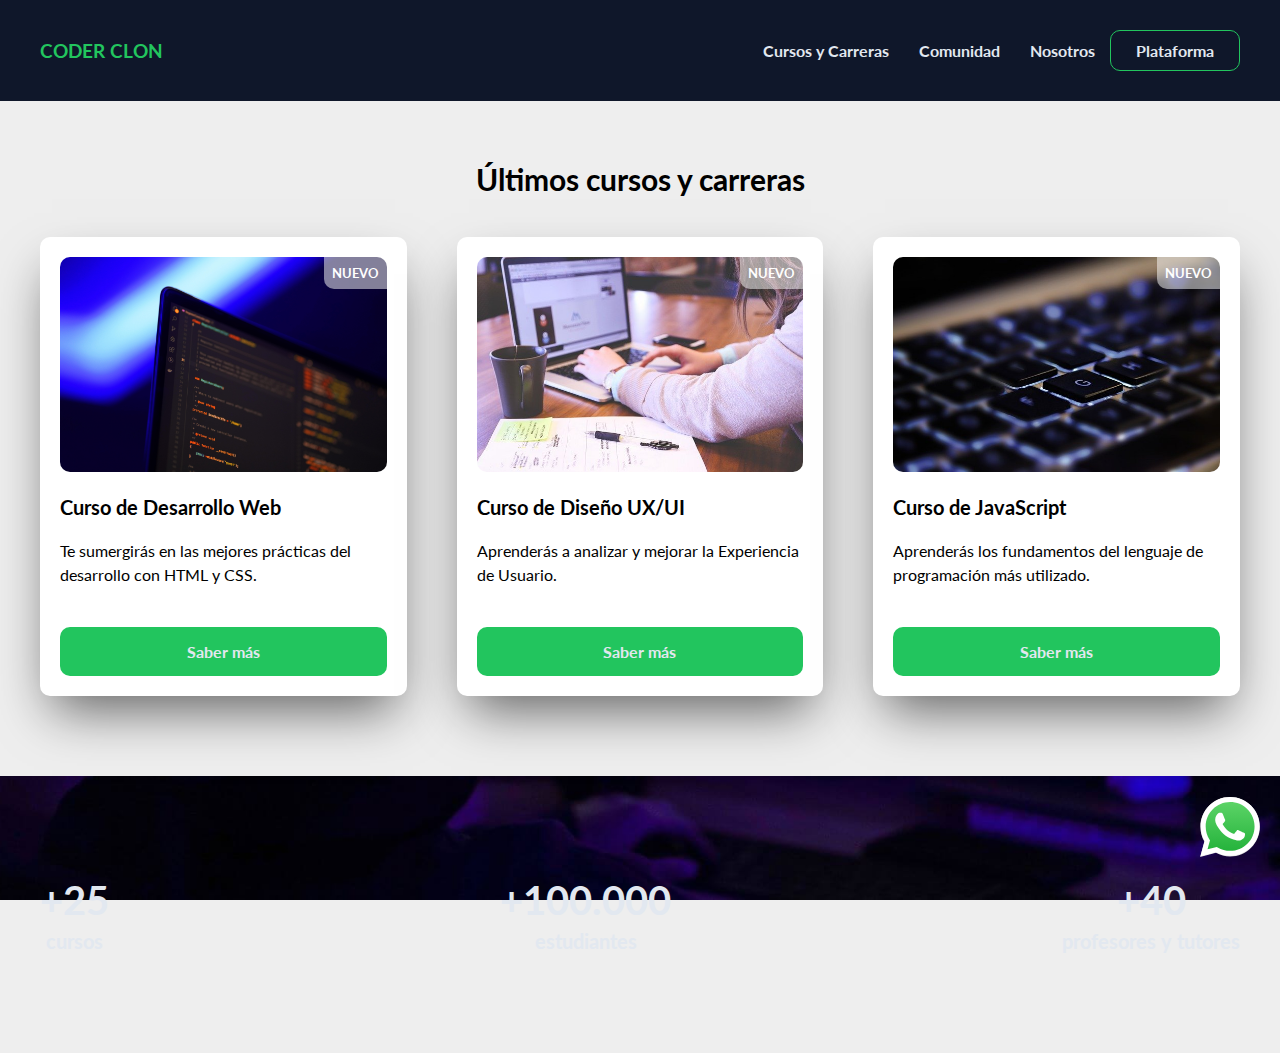
==== index.html @ d00be8e0 "proyecto base" ====
<!DOCTYPE html>
<html lang="en">
  <head>
    <meta charset="UTF-8" />
    <meta name="viewport" content="width=device-width, initial-scale=1.0" />
    <title>Coder Clon</title>
    <link rel="shortcut icon" href="./assets/favicon.ico" type="image/x-icon" />
    <link rel="stylesheet" href="./style.css" />
    <!-- google fonts -->
    <link rel="preconnect" href="https://fonts.googleapis.com" />
    <link rel="preconnect" href="https://fonts.gstatic.com" crossorigin />
    <link href="https://fonts.googleapis.com/css2?family=Lato:wght@400;700&display=swap" rel="stylesheet" />
  </head>
  
  <body>
    <header class="header">
      <div class="header__content">
        <h3>
          <a href="./index.html" class="header__content-title">CODER CLON</a>
        </h3>
        <nav>
          <ul class="header__content-navbar">
            <li><a href="">Cursos y Carreras</a></li>
            <li><a href="">Comunidad</a></li>
            <li><a href="">Nosotros</a></li>
            <li><a href="./pages/platform.html">Plataforma</a></li>
          </ul>
        </nav>
      </div>
    </header>

    <main>
      <section class="courses">
        <h3 class="courses__title">Últimos cursos y carreras</h3>
        <div class="courses__content">
          <!-- tarjeta 1 -->
          <article class="card">
            <div class="card__header">
              <small class="card__header-tag card__header-tag--strong">Nuevo</small>
              <img class="card__header-img" src="./assets/images/web.jpg" alt="Curso de Desarrollo Web" width="325" height="215" />
            </div>
            <h2 class="card__title">Curso de Desarrollo Web</h2>
            <p class="card__description">Te sumergirás en las mejores prácticas del desarrollo con HTML y CSS.</p>
            <a class="card__link" href="">Saber más</a>
          </article>

          <!-- tarjeta 2 -->
          <article class="card">
            <div class="card__header">
              <small class="card__header-tag card__header-tag--strong">Nuevo</small>
              <img class="card__header-img" src="./assets/images/uxiu.jpg" alt="Curso de Diseño UX/UI" width="325" height="215" />
            </div>
            <h2 class="card__title">Curso de Diseño UX/UI</h2>
            <p class="card__description">Aprenderás a analizar y mejorar la Experiencia de Usuario.</p>
            <a class="card__link" href="">Saber más</a>
          </article>

          <!-- tarjeta 3 -->
          <article class="card">
            <div class="card__header">
              <small class="card__header-tag card__header-tag--strong">Nuevo</small>
              <img class="card__header-img" src="./assets/images/js.jpg" alt="Curso de JavaScript" width="325" height="215"" />
            </div>
            <h2 class="card__title">Curso de JavaScript</h2>
            <p class="card__description">Aprenderás los fundamentos del lenguaje de programación más utilizado.</p>
            <a class="card__link" href="">Saber más</a>
          </article>
        </div>
      </section>

      <section class="statistics">
        <div class="statistics__content">
          <h3 class="statistics__content-data">+25 <span>cursos</span></h3>
          <h3 class="statistics__content-data">+100.000 <span>estudiantes</span></h3>
          <h3 class="statistics__content-data">+40 <span>profesores y tutores</span></h3>
        </div>
      </section>
    </main>

    <footer></footer>

    <div class="whatsapp">
      <a href="">
        <img src="./assets/images/whatsapp.svg" alt="Whatsapp" width="60" height="60" />
      </a>
    </div>
  </body>
</html>
---- style.css ----
* {
  margin: 0;
  padding: 0;
  box-sizing: border-box;
}

body {
  background-color: #eee;
  font-family: 'Lato', sans-serif;
}

a {
  text-decoration: none;
}

p {
  line-height: 1.5;
}

ul {
  list-style-type: none;
}

.header {
  position: sticky;
  top: 0;
  background-color: #0f172a;
  padding: 30px 20px;
  z-index: 1;
}

.header__content {
  display: flex;
  justify-content: space-between;
  align-items: center;
  max-width: 1200px;
  margin: 0 auto;
}

.header__content-title {
  color: #22c55e;
}

.header__content-title:hover::after {
  content: 'inicio';
  color: #e2e8f0;
  font-size: 15px;
  margin-left: 5px;
}

.header__content-navbar {
  display: flex;
  align-items: center;
}

.header__content-navbar a {
  margin: 0 15px;
  color: #e2e8f0;
  font-weight: bold;
  transition: color 0.3s;
}

.header__content-navbar a:hover {
  color: #22c55e;
}

.header__content-navbar li {
  transition: transform 0.3s;
}

.header__content-navbar li:last-child {
  border: 1px solid #22c55e;
  border-radius: 10px;
  padding: 10px;
}

.header__content-navbar li:active {
  transform: scale(0.9);
}

.whatsapp {
  position: fixed;
  bottom: 40px;
  right: 20px;
}

/* TARJETAS */
.card {
  background-color: #fff;
  padding: 20px;
  border-radius: 10px;
  box-shadow: 0 25px 50px -12px rgba(0, 0, 0, 60%);
  transition: transform 0.3s;
}

.card:hover {
  transform: translateY(-15px);
}

.card__title {
  font-size: 20px;
  margin-bottom: 20px;
}

.card__description {
  margin-bottom: 40px;
}

.card__link {
  background-color: #22c55e;
  display: inline-block;
  width: 100%;
  padding: 15px 0;
  text-align: center;
  color: #e2e8f0;
  border-radius: 10px;
  cursor: pointer;
  font-weight: bold;
  font-size: 16px;
  transition: background-color 0.3s;
  position: relative;
}

.card__link:hover {
  background-color: #1ca24d;
}

.card__link:hover::after {
  content: '\276F';
  position: absolute;
  right: 20px;
}

.card__header-img {
  width: 100%;
  border-radius: 10px;
  margin-bottom: 20px;
}

.card__header {
  position: relative;
}

.card__header-tag {
  padding: 8px;
  color: #fff;
  background-color: rgba(255, 255, 255, 50%);
  position: absolute;
  right: 0;
  border-bottom-left-radius: 10px;
}

.card__header-tag--strong {
  text-transform: uppercase;
  font-weight: bold;
}

/* CURSOS */
.courses {
  margin-top: 60px;
  padding: 0 20px;
}

.courses__title {
  margin-bottom: 40px;
  text-align: center;
  font-size: 30px;
}

.courses__content {
  display: grid;
  grid-template-columns: repeat(3, 1fr);
  gap: 50px;
  max-width: 1200px;
  margin: 0 auto;
}

/* ESTADISTICAS */
.statistics {
  margin-top: 80px;
  padding: 100px 20px;
  background-image: url('./assets/images/bg.jpg');
  background-repeat: no-repeat;
  background-position: center;
  background-size: cover;
  background-attachment: fixed;
}

.statistics__content {
  color: #e2e8f0;
  display: flex;
  justify-content: space-between;
  max-width: 1200px;
  margin: 0 auto;
}

.statistics__content-data {
  font-size: 40px;
  text-align: center;
}

.statistics__content-data span {
  display: block;
  font-size: 20px;
  margin-top: 5px;
}

/* MOBILE LAST (BP de mayor a menor) */
@media (max-width: 992px) {
  .courses__content {
    grid-template-columns: repeat(2, 1fr);
  }
}

@media (max-width: 768px) {
  .header__content-navbar {
    display: none;
  }
}

@media (max-width: 576px) {
  .courses__content {
    grid-template-columns: 1fr;
  }

  .statistics__content {
    flex-direction: column;
  }

  .statistics__content-data {
    margin: 30px 0;
  }
}
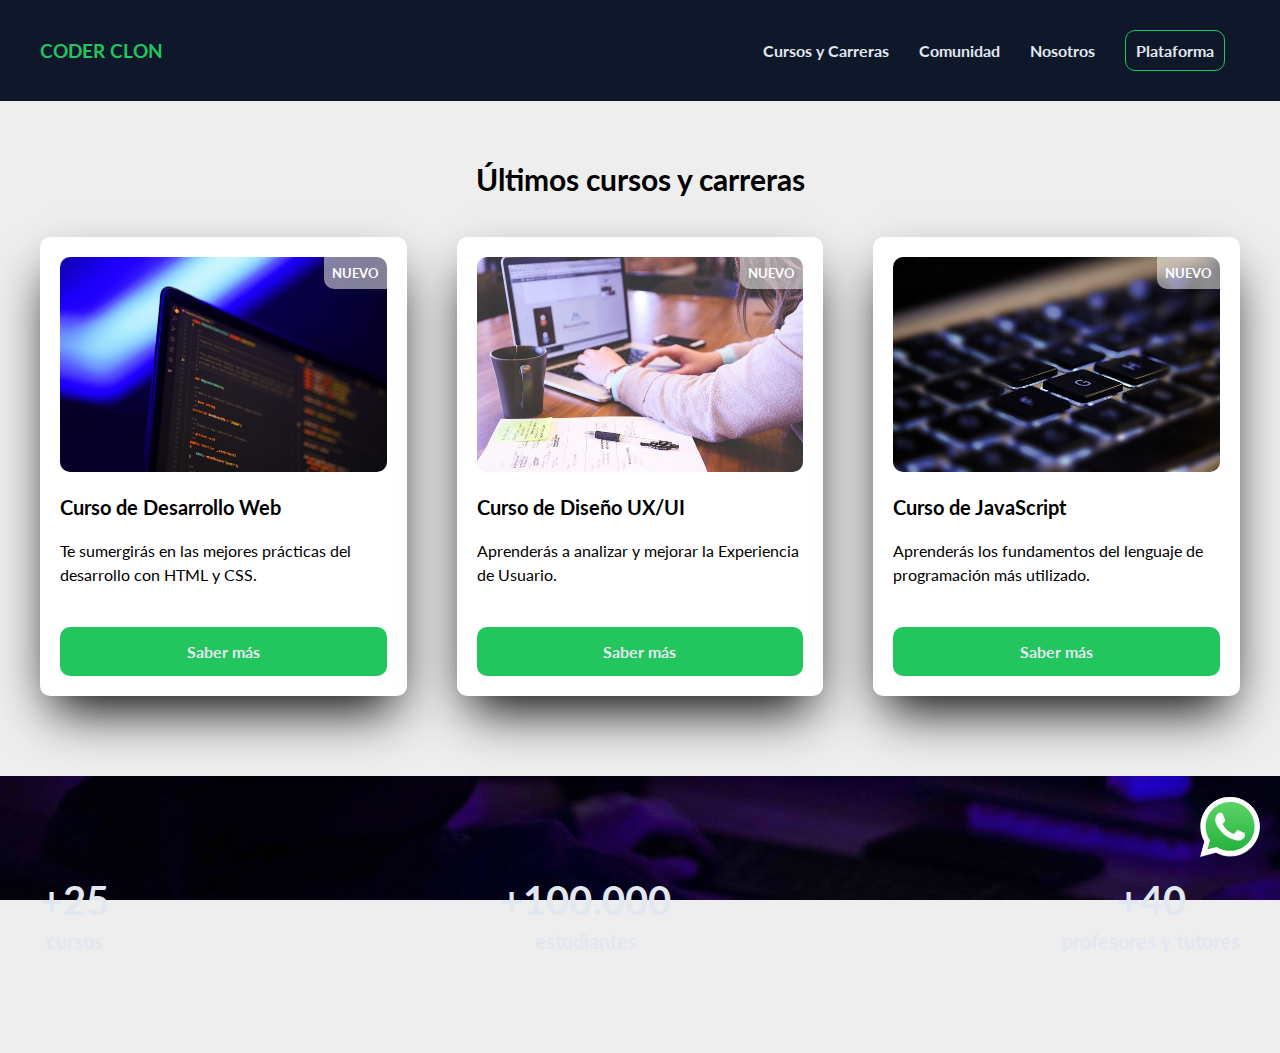
==== commit 2fd3b547: "primera parte de sass" ====
--- a/index.html
+++ b/index.html
@@ -5,7 +5,7 @@
     <meta name="viewport" content="width=device-width, initial-scale=1.0" />
     <title>Coder Clon</title>
     <link rel="shortcut icon" href="./assets/favicon.ico" type="image/x-icon" />
-    <link rel="stylesheet" href="./style.css" />
+    <link rel="stylesheet" href="./css/style.css" />
     <!-- google fonts -->
     <link rel="preconnect" href="https://fonts.googleapis.com" />
     <link rel="preconnect" href="https://fonts.gstatic.com" crossorigin />
--- a/css/style.css
+++ b/css/style.css
@@ -0,0 +1,180 @@
+* {
+  margin: 0;
+  padding: 0;
+  box-sizing: border-box; }
+
+body {
+  background-color: #eee;
+  font-family: 'Lato', sans-serif; }
+
+a {
+  text-decoration: none; }
+
+p {
+  line-height: 1.5; }
+
+ul {
+  list-style-type: none; }
+
+.whatsapp {
+  position: fixed;
+  bottom: 40px;
+  right: 20px; }
+
+.header {
+  position: sticky;
+  top: 0;
+  background-color: #0f172a;
+  padding: 30px 20px;
+  z-index: 1; }
+  .header__content {
+    display: flex;
+    justify-content: space-between;
+    align-items: center;
+    max-width: 1200px;
+    margin: 0 auto; }
+    .header__content-title {
+      color: #22c55e; }
+      .header__content-title:hover::after {
+        content: 'inicio';
+        color: #e2e8f0;
+        font-size: 15px;
+        margin-left: 5px; }
+    .header__content-navbar {
+      display: flex;
+      align-items: center; }
+      .header__content-navbar a {
+        color: #e2e8f0;
+        font-weight: bold;
+        transition: color 0.3s; }
+        .header__content-navbar a:hover {
+          color: #22c55e; }
+      .header__content-navbar li {
+        margin: 0 15px;
+        transition: transform 0.3s; }
+        .header__content-navbar li:last-child {
+          border: 1px solid #22c55e;
+          border-radius: 10px;
+          padding: 10px; }
+        .header__content-navbar li:active {
+          transform: scale(0.9); }
+
+@media (max-width: 768px) {
+  .header__content-navbar {
+    display: none; } }
+
+/* TARJETAS */
+.card {
+  background-color: #fff;
+  padding: 20px;
+  border-radius: 10px;
+  box-shadow: 0 25px 50px -12px black;
+  transition: transform 0.3s; }
+
+.card:hover {
+  transform: translateY(-15px); }
+
+.card__title {
+  font-size: 20px;
+  margin-bottom: 20px; }
+
+.card__description {
+  margin-bottom: 40px; }
+
+.card__link {
+  background-color: #22c55e;
+  display: inline-block;
+  width: 100%;
+  padding: 15px 0;
+  text-align: center;
+  color: #e2e8f0;
+  border-radius: 10px;
+  cursor: pointer;
+  font-weight: bold;
+  font-size: 16px;
+  transition: background-color 0.3s;
+  position: relative; }
+
+.card__link:hover {
+  background-color: #1ca24d; }
+
+.card__link:hover::after {
+  content: '\276F';
+  position: absolute;
+  right: 20px; }
+
+.card__header-img {
+  width: 100%;
+  border-radius: 10px;
+  margin-bottom: 20px; }
+
+.card__header {
+  position: relative; }
+
+.card__header-tag {
+  padding: 8px;
+  color: #fff;
+  background-color: rgba(255, 255, 255, 0.5);
+  position: absolute;
+  right: 0;
+  border-bottom-left-radius: 10px; }
+
+.card__header-tag--strong {
+  text-transform: uppercase;
+  font-weight: bold; }
+
+/* CURSOS */
+.courses {
+  margin-top: 60px;
+  padding: 0 20px; }
+
+.courses__title {
+  margin-bottom: 40px;
+  text-align: center;
+  font-size: 30px; }
+
+.courses__content {
+  display: grid;
+  grid-template-columns: repeat(3, 1fr);
+  gap: 50px;
+  max-width: 1200px;
+  margin: 0 auto; }
+
+/* ESTADISTICAS */
+.statistics {
+  margin-top: 80px;
+  padding: 100px 20px;
+  background-image: url("/assets/images/bg.jpg");
+  background-repeat: no-repeat;
+  background-position: center;
+  background-size: cover;
+  background-attachment: fixed; }
+
+.statistics__content {
+  color: #e2e8f0;
+  display: flex;
+  justify-content: space-between;
+  max-width: 1200px;
+  margin: 0 auto; }
+
+.statistics__content-data {
+  font-size: 40px;
+  text-align: center; }
+
+.statistics__content-data span {
+  display: block;
+  font-size: 20px;
+  margin-top: 5px; }
+
+/* MOBILE LAST (BP de mayor a menor) */
+@media (max-width: 992px) {
+  .courses__content {
+    grid-template-columns: repeat(2, 1fr); } }
+
+@media (max-width: 576px) {
+  .courses__content {
+    grid-template-columns: 1fr; }
+  .statistics__content {
+    flex-direction: column; }
+  .statistics__content-data {
+    margin: 30px 0; } }
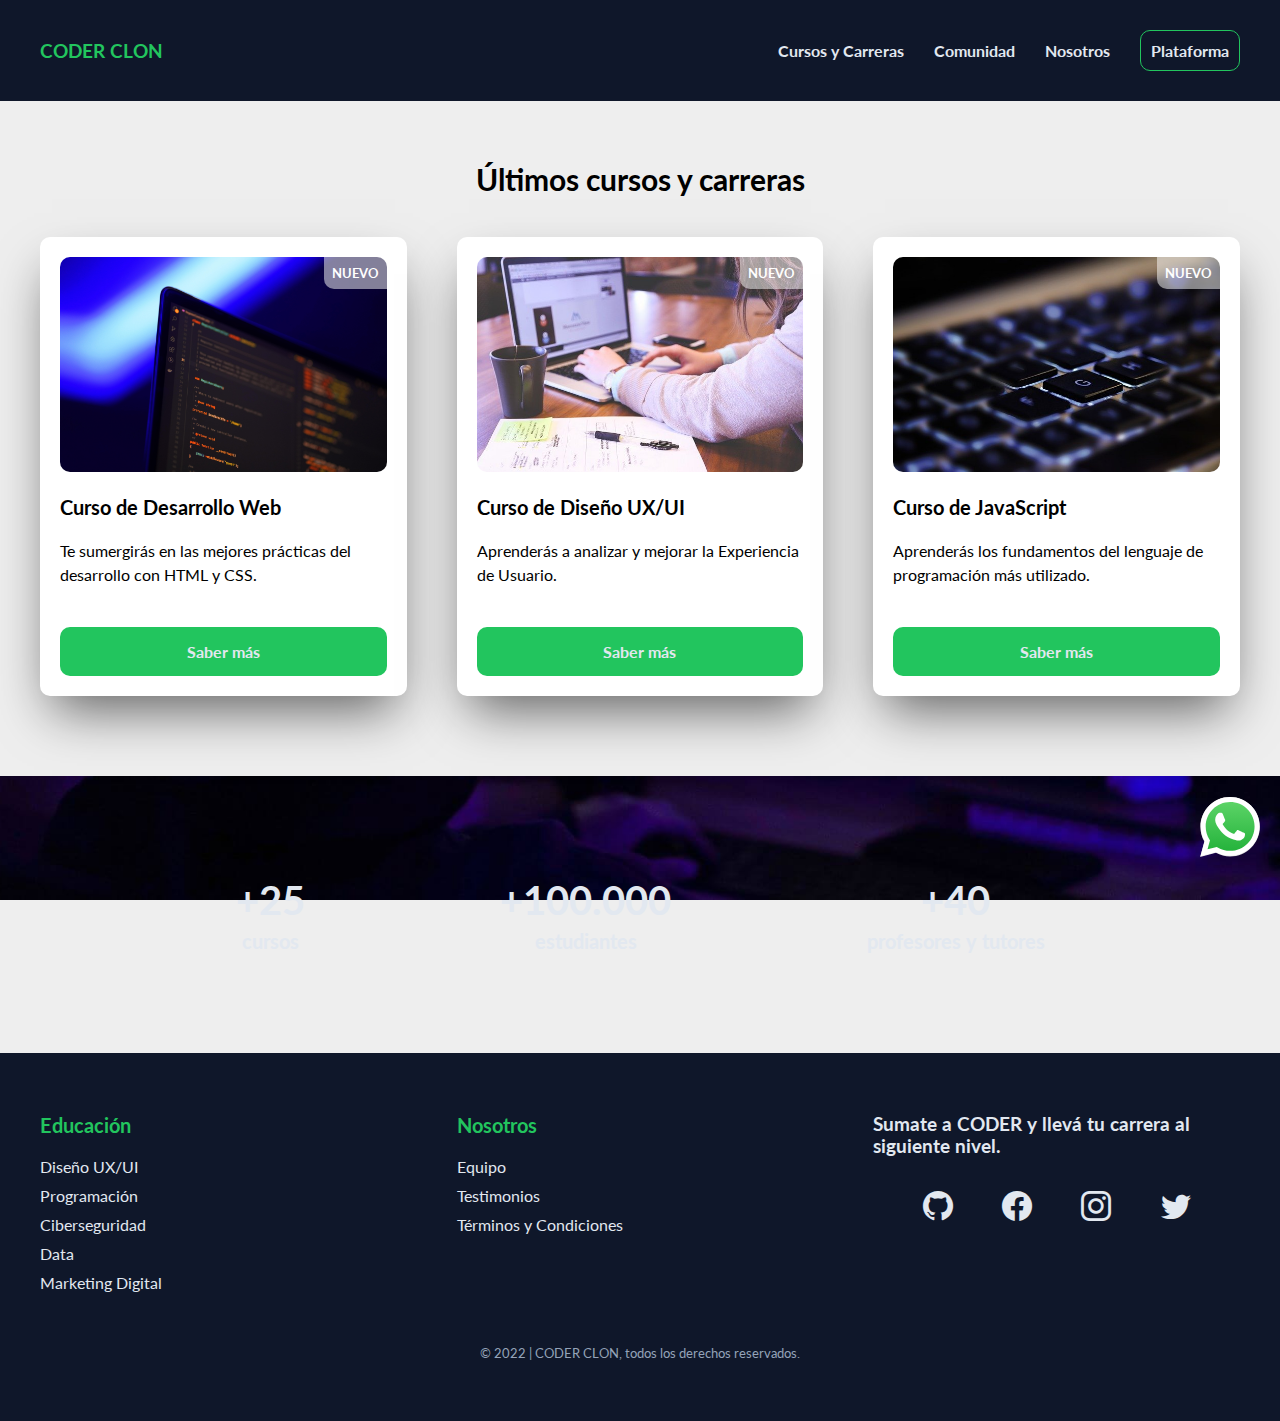
==== commit 1727c939: "segunda parte de sass" ====
--- a/index.html
+++ b/index.html
@@ -10,6 +10,8 @@
     <link rel="preconnect" href="https://fonts.googleapis.com" />
     <link rel="preconnect" href="https://fonts.gstatic.com" crossorigin />
     <link href="https://fonts.googleapis.com/css2?family=Lato:wght@400;700&display=swap" rel="stylesheet" />
+    <!-- iconos de bootstrap -->
+    <link rel="stylesheet" href="https://cdn.jsdelivr.net/npm/bootstrap-icons@1.9.1/font/bootstrap-icons.css" />
   </head>
   
   <body>
@@ -77,7 +79,44 @@
       </section>
     </main>
 
-    <footer></footer>
+    <footer class="footer">
+      <div class="footer__content">
+        <div>
+          <h4>Educación</h4>
+          <ul class="footer__content-list">
+            <li><a href="">Diseño UX/UI</a></li>
+            <li><a href="">Programación</a></li>
+            <li><a href="">Ciberseguridad</a></li>
+            <li><a href="">Data</a></li>
+            <li><a href="">Marketing Digital</a></li>
+          </ul>
+        </div>
+
+        <div>
+          <h4>Nosotros</h4>
+          <ul class="footer__content-list">
+            <li><a href="">Equipo</a></li>
+            <li><a href="">Testimonios</a></li>
+            <li><a href="">Términos y Condiciones</a></li>
+          </ul>
+        </div>
+
+        <div>
+          <h3>Sumate a CODER y llevá tu carrera al siguiente nivel.</h3>
+          <!-- rrss -->
+          <div class="footer__rrss">
+            <a href="" class="rs-github"><i class="bi bi-github"></i></a>
+            <a href="" class="rs-facebook"><i class="bi bi-facebook"></i></a>
+            <a href="" class="rs-instagram"><i class="bi bi-instagram"></i></a>
+            <a href="" class="rs-twitter"><i class="bi bi-twitter"></i></a>
+          </div>
+        </div>
+      </div>
+
+      <div class="footer__copy">
+        <small>&copy; 2022 | CODER CLON, todos los derechos reservados.</small>
+      </div>
+    </footer>
 
     <div class="whatsapp">
       <a href="">
--- a/css/style.css
+++ b/css/style.css
@@ -21,126 +21,170 @@
   bottom: 40px;
   right: 20px; }
 
+.container, .header__content, .footer__content, .courses__content, .statistics__content {
+  max-width: 1200px;
+  margin: 0 auto; }
+
 .header {
+  background-color: #0f172a;
+  padding: 30px 20px;
   position: sticky;
   top: 0;
-  background-color: #0f172a;
-  padding: 30px 20px;
   z-index: 1; }
   .header__content {
     display: flex;
     justify-content: space-between;
-    align-items: center;
-    max-width: 1200px;
-    margin: 0 auto; }
+    align-items: center; }
     .header__content-title {
       color: #22c55e; }
       .header__content-title:hover::after {
         content: 'inicio';
-        color: #e2e8f0;
-        font-size: 15px;
-        margin-left: 5px; }
+        margin-left: 8px;
+        font-size: 14px;
+        color: #e2e8f0; }
     .header__content-navbar {
       display: flex;
       align-items: center; }
-      .header__content-navbar a {
-        color: #e2e8f0;
-        font-weight: bold;
-        transition: color 0.3s; }
-        .header__content-navbar a:hover {
-          color: #22c55e; }
       .header__content-navbar li {
         margin: 0 15px;
-        transition: transform 0.3s; }
+        transition: all 0.3s; }
         .header__content-navbar li:last-child {
           border: 1px solid #22c55e;
           border-radius: 10px;
-          padding: 10px; }
+          padding: 10px;
+          margin-right: 0; }
         .header__content-navbar li:active {
           transform: scale(0.9); }
+        .header__content-navbar li a {
+          color: #e2e8f0;
+          font-weight: bold;
+          transition: all 0.3s; }
+          .header__content-navbar li a:hover {
+            color: #22c55e; }
 
 @media (max-width: 768px) {
   .header__content-navbar {
     display: none; } }
 
-/* TARJETAS */
-.card {
-  background-color: #fff;
-  padding: 20px;
-  border-radius: 10px;
-  box-shadow: 0 25px 50px -12px black;
-  transition: transform 0.3s; }
-
-.card:hover {
-  transform: translateY(-15px); }
-
-.card__title {
-  font-size: 20px;
-  margin-bottom: 20px; }
-
-.card__description {
-  margin-bottom: 40px; }
-
-.card__link {
-  background-color: #22c55e;
-  display: inline-block;
-  width: 100%;
-  padding: 15px 0;
-  text-align: center;
+.footer {
+  background-color: #0f172a;
   color: #e2e8f0;
-  border-radius: 10px;
-  cursor: pointer;
-  font-weight: bold;
-  font-size: 16px;
-  transition: background-color 0.3s;
-  position: relative; }
-
-.card__link:hover {
-  background-color: #1ca24d; }
-
-.card__link:hover::after {
-  content: '\276F';
-  position: absolute;
-  right: 20px; }
-
-.card__header-img {
-  width: 100%;
-  border-radius: 10px;
-  margin-bottom: 20px; }
-
-.card__header {
-  position: relative; }
-
-.card__header-tag {
-  padding: 8px;
-  color: #fff;
-  background-color: rgba(255, 255, 255, 0.5);
-  position: absolute;
-  right: 0;
-  border-bottom-left-radius: 10px; }
-
-.card__header-tag--strong {
-  text-transform: uppercase;
-  font-weight: bold; }
-
-/* CURSOS */
+  padding: 60px 20px; }
+  .footer__content {
+    display: grid;
+    grid-template-columns: repeat(3, 1fr);
+    gap: 50px; }
+    .footer__content h4 {
+      color: #22c55e;
+      margin-bottom: 20px;
+      font-weight: bold;
+      font-size: 20px; }
+    .footer__content-list li {
+      margin: 10px 0; }
+    .footer__content-list a {
+      color: #e2e8f0;
+      transition: all 0.3s; }
+      .footer__content-list a:hover {
+        color: #22c55e; }
+  .footer__rrss {
+    display: flex;
+    justify-content: space-evenly;
+    margin-top: 30px; }
+    .footer__rrss .rs-github {
+      color: #e2e8f0;
+      font-size: 30px;
+      transition: all 0.3s; }
+      .footer__rrss .rs-github:hover {
+        color: #22c55e; }
+    .footer__rrss .rs-twitter {
+      color: #e2e8f0;
+      font-size: 30px;
+      transition: all 0.3s; }
+      .footer__rrss .rs-twitter:hover {
+        color: #55acee; }
+    .footer__rrss .rs-instagram {
+      color: #e2e8f0;
+      font-size: 30px;
+      transition: all 0.3s; }
+      .footer__rrss .rs-instagram:hover {
+        color: #c92d8f; }
+    .footer__rrss .rs-facebook {
+      color: #e2e8f0;
+      font-size: 30px;
+      transition: all 0.3s; }
+      .footer__rrss .rs-facebook:hover {
+        color: #2279e4; }
+  .footer__copy {
+    margin-top: 40px;
+    text-align: center;
+    color: #94a3b8; }
+
+@media (max-width: 576px) {
+  .footer__content {
+    grid-template-columns: 1fr; } }
+
 .courses {
   margin-top: 60px;
   padding: 0 20px; }
-
-.courses__title {
-  margin-bottom: 40px;
-  text-align: center;
-  font-size: 30px; }
-
-.courses__content {
-  display: grid;
-  grid-template-columns: repeat(3, 1fr);
-  gap: 50px;
-  max-width: 1200px;
-  margin: 0 auto; }
-
-/* ESTADISTICAS */
+  .courses__title {
+    margin-bottom: 40px;
+    text-align: center;
+    font-size: 30px; }
+  .courses__content {
+    display: grid;
+    grid-template-columns: repeat(3, 1fr);
+    gap: 50px; }
+    .courses__content .card {
+      background-color: #fff;
+      padding: 20px;
+      border-radius: 10px;
+      box-shadow: 0 25px 50px -12px rgba(0, 0, 0, 0.6);
+      transition: all 0.3s;
+      /* relative: flujo normal del documento */
+      /* absolute: es removido del flujo normal */ }
+      .courses__content .card:hover {
+        transform: translateY(-15px); }
+      .courses__content .card__header {
+        position: relative; }
+        .courses__content .card__header-tag {
+          position: absolute;
+          padding: 8px;
+          right: 0;
+          color: #fff;
+          background-color: rgba(255, 255, 255, 0.5);
+          border-bottom-left-radius: 10px; }
+          .courses__content .card__header-tag--strong {
+            text-transform: uppercase;
+            font-weight: bold; }
+        .courses__content .card__header-img {
+          width: 100%;
+          border-radius: 10px;
+          margin-bottom: 20px; }
+      .courses__content .card__title {
+        font-size: 20px;
+        margin-bottom: 20px; }
+      .courses__content .card__description {
+        margin-bottom: 40px; }
+      .courses__content .card__link {
+        background-color: #22c55e;
+        width: 100%;
+        display: inline-block;
+        padding: 15px 0;
+        text-align: center;
+        color: #e2e8f0;
+        border-radius: 10px;
+        cursor: pointer;
+        font-weight: bold;
+        font-size: 16px;
+        transition: all 0.3s;
+        position: relative; }
+        .courses__content .card__link:hover {
+          background-color: #1ca24d; }
+          .courses__content .card__link:hover::after {
+            content: '\276F';
+            position: absolute;
+            right: 20px; }
+
 .statistics {
   margin-top: 80px;
   padding: 100px 20px;
@@ -149,32 +193,28 @@
   background-position: center;
   background-size: cover;
   background-attachment: fixed; }
-
-.statistics__content {
-  color: #e2e8f0;
-  display: flex;
-  justify-content: space-between;
-  max-width: 1200px;
-  margin: 0 auto; }
-
-.statistics__content-data {
-  font-size: 40px;
-  text-align: center; }
-
-.statistics__content-data span {
-  display: block;
-  font-size: 20px;
-  margin-top: 5px; }
-
-/* MOBILE LAST (BP de mayor a menor) */
+  .statistics__content {
+    display: flex;
+    justify-content: space-evenly;
+    color: #e2e8f0; }
+    .statistics__content-data {
+      font-size: 40px;
+      text-align: center; }
+      .statistics__content-data span {
+        display: block;
+        font-size: 20px;
+        margin-top: 5px; }
+
 @media (max-width: 992px) {
   .courses__content {
-    grid-template-columns: repeat(2, 1fr); } }
+    grid-template-columns: repeat(2, 1fr); }
+  .hero__content {
+    grid-template-columns: 1fr; } }
 
 @media (max-width: 576px) {
   .courses__content {
     grid-template-columns: 1fr; }
   .statistics__content {
     flex-direction: column; }
-  .statistics__content-data {
-    margin: 30px 0; } }
+    .statistics__content-data {
+      margin: 30px 0; } }
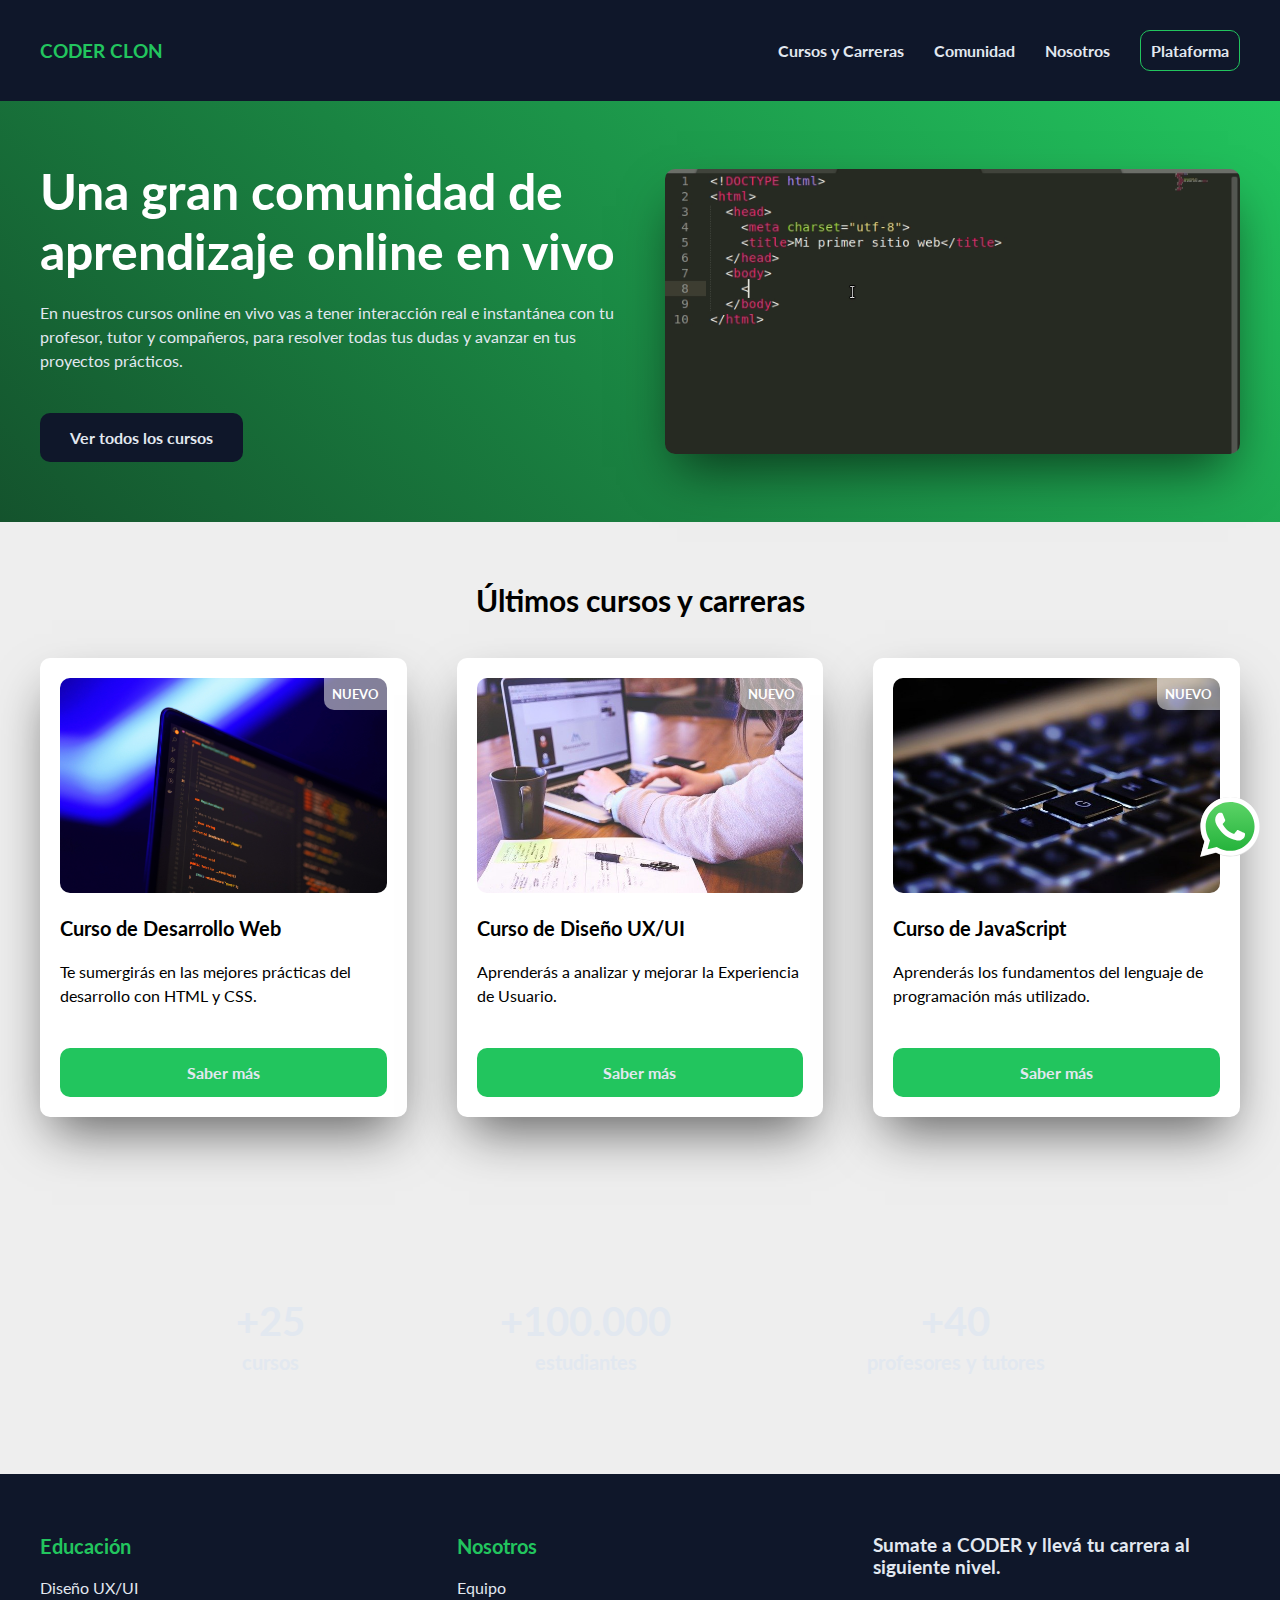
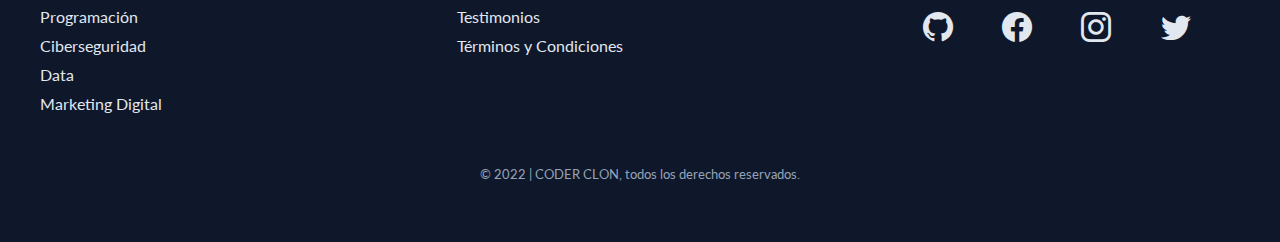
==== commit a17d3c8f: "creada seccion hero" ====
--- a/index.html
+++ b/index.html
@@ -1,9 +1,13 @@
 <!DOCTYPE html>
-<html lang="en">
+<html lang="es">
   <head>
     <meta charset="UTF-8" />
     <meta name="viewport" content="width=device-width, initial-scale=1.0" />
-    <title>Coder Clon</title>
+    <!-- 70 a 320 caracteres -->
+    <meta name="description" content="Cursos de Desarrollo Web en vivo y mucho más, ¡estudia en Coder Clon!" />
+    <!-- 10 a 70 caracteres -->
+    <!-- contenido textual: 300+ palabras -->
+    <title>Coder Clon - Cursos de Desarrollo Web</title>
     <link rel="shortcut icon" href="./assets/favicon.ico" type="image/x-icon" />
     <link rel="stylesheet" href="./css/style.css" />
     <!-- google fonts -->
@@ -32,6 +36,21 @@
     </header>
 
     <main>
+      <section class="hero">
+        <div class="hero__content">
+          <div class="hero__content-info">
+            <h1>Una gran comunidad de aprendizaje online en vivo</h1>
+            <p>
+              En nuestros cursos online en vivo vas a tener interacción real e
+              instantánea con tu profesor, tutor y compañeros, para resolver
+              todas tus dudas y avanzar en tus proyectos prácticos.
+            </p>
+            <a href="">Ver todos los cursos</a>
+          </div>
+          <video class="hero__content-video" src="./assets/video/coder.mp4" autoplay muted loop></video>
+        </div>
+      </section>
+
       <section class="courses">
         <h3 class="courses__title">Últimos cursos y carreras</h3>
         <div class="courses__content">
@@ -119,7 +138,7 @@
     </footer>
 
     <div class="whatsapp">
-      <a href="">
+      <a href="https://wa.me/">
         <img src="./assets/images/whatsapp.svg" alt="Whatsapp" width="60" height="60" />
       </a>
     </div>
--- a/css/style.css
+++ b/css/style.css
@@ -21,9 +21,18 @@
   bottom: 40px;
   right: 20px; }
 
-.container, .header__content, .footer__content, .courses__content, .statistics__content {
+.container, .header__content, .footer__content, .hero__content, .courses__content, .statistics__content {
   max-width: 1200px;
   margin: 0 auto; }
+
+.templateButton, .hero__content-info a {
+  display: inline-block;
+  color: #e2e8f0;
+  border-radius: 10px;
+  cursor: pointer;
+  transition: all 0.3s;
+  font-weight: bold;
+  font-size: 16px; }
 
 .header {
   background-color: #0f172a;
@@ -122,6 +131,34 @@
 @media (max-width: 576px) {
   .footer__content {
     grid-template-columns: 1fr; } }
+
+.hero {
+  background-image: linear-gradient(45deg, #14532d, #22c55e);
+  padding: 60px 20px;
+  color: #e2e8f0; }
+  .hero__content {
+    display: grid;
+    grid-template-columns: repeat(2, 1fr);
+    gap: 50px;
+    align-items: center; }
+    .hero__content-info h1 {
+      color: #fff;
+      font-size: 50px;
+      margin-bottom: 20px; }
+    .hero__content-info p {
+      margin-bottom: 40px; }
+    .hero__content-info a {
+      background-color: #0f172a;
+      padding: 15px 30px; }
+      .hero__content-info a:hover {
+        background-color: #1a2748; }
+    .hero__content-video {
+      width: 100%;
+      border-radius: 10px;
+      box-shadow: 0 25px 50px -12px rgba(0, 0, 0, 0.6);
+      transition: all 0.3s; }
+      .hero__content-video:hover {
+        transform: rotate(5deg); }
 
 .courses {
   margin-top: 60px;
@@ -188,7 +225,7 @@
 .statistics {
   margin-top: 80px;
   padding: 100px 20px;
-  background-image: url("/assets/images/bg.jpg");
+  background-image: url("../assets/images/bg.jpg");
   background-repeat: no-repeat;
   background-position: center;
   background-size: cover;
